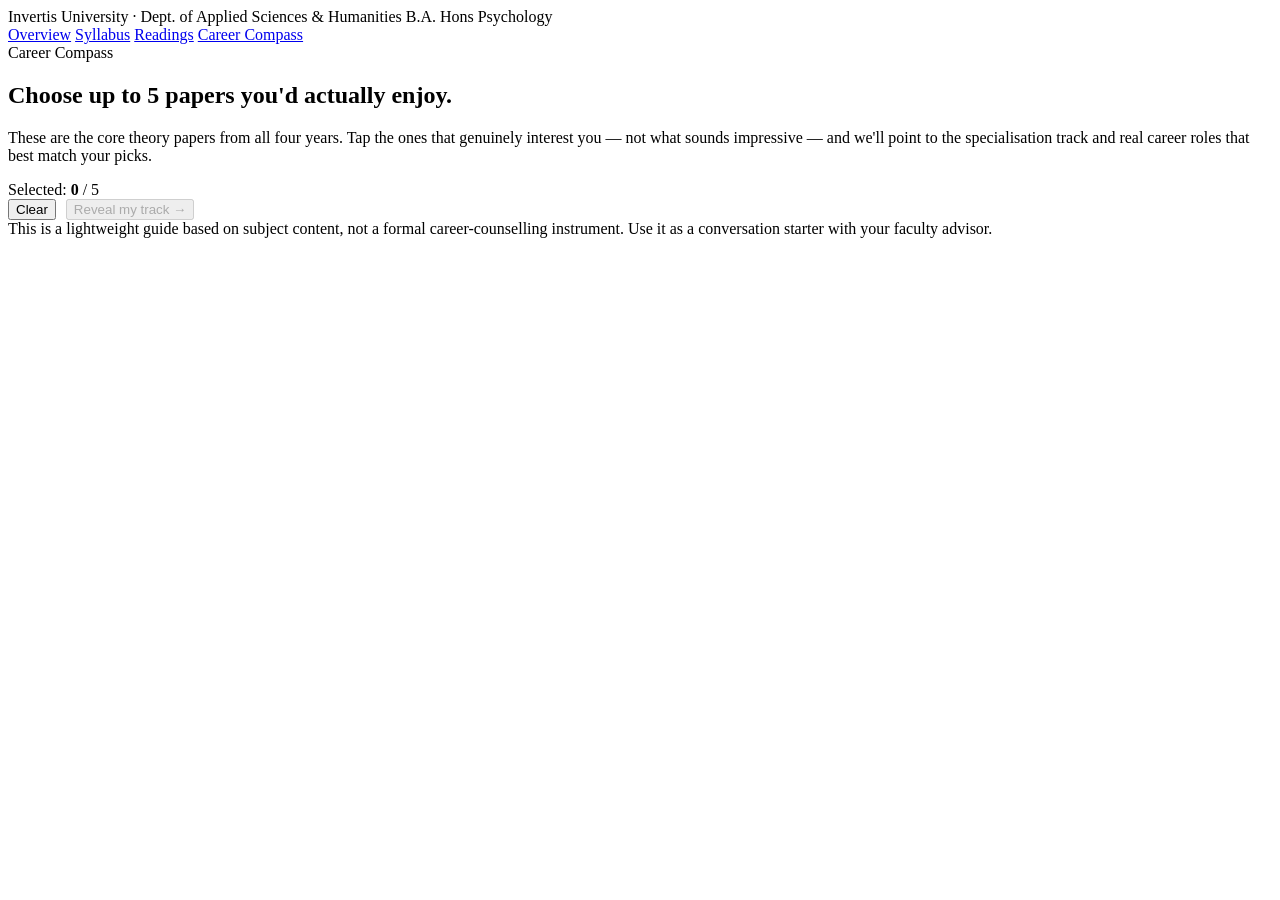
==== career.html @ 541e6971 "Add files via upload" ====
<!DOCTYPE html>
<html lang="en">
<head>
<meta charset="UTF-8">
<meta name="viewport" content="width=device-width, initial-scale=1.0">
<title>Career Compass — B.A. Hons Psychology</title>
<link rel="stylesheet" href="css/style.css">
</head>
<body>

<header class="site-header">
  <div class="nav-row">
    <div class="brand">
      <span class="kicker">Invertis University · Dept. of Applied Sciences &amp; Humanities</span>
      <span class="name">B.A. Hons Psychology</span>
    </div>
    <nav class="tabs">
      <a class="tab" href="index.html">Overview</a>
      <a class="tab" href="syllabus.html">Syllabus</a>
      <a class="tab" href="readings.html">Readings</a>
      <a class="tab active" href="career.html">Career Compass</a>
    </nav>
  </div>
</header>

<main>
  <section class="tight">
    <div class="wrap">
      <span class="kicker-eyebrow">Career Compass</span>
      <h2>Choose up to 5 papers you'd actually enjoy.</h2>
      <p class="section-note">These are the core theory papers from all four years. Tap the ones that
      genuinely interest you — not what sounds impressive — and we'll point to the specialisation
      track and real career roles that best match your picks.</p>

      <div class="picker-grid" id="pickerGrid"></div>

      <div class="picker-bar">
        <span class="count">Selected: <b id="selCount">0</b> / 5</span>
        <div style="display:flex; gap:10px;">
          <button class="btn ghost" id="clearBtn">Clear</button>
          <button class="btn" id="revealBtn" disabled>Reveal my track →</button>
        </div>
      </div>

      <div id="resultZone"></div>
    </div>
  </section>
</main>

<footer class="site-footer">
  <div class="wrap">This is a lightweight guide based on subject content, not a formal career-counselling
    instrument. Use it as a conversation starter with your faculty advisor.</div>
</footer>

<script src="js/data.js"></script>
<script>
  const pickerGrid = document.getElementById('pickerGrid');
  const selCount = document.getElementById('selCount');
  const revealBtn = document.getElementById('revealBtn');
  const clearBtn = document.getElementById('clearBtn');
  const resultZone = document.getElementById('resultZone');
  const MAX = 5;
  let selected = new Set();

  function buildGrid(){
    pickerGrid.innerHTML = CAREER_SUBJECTS.map(s => `
      <div class="chip" data-code="${s.code}" tabindex="0" role="checkbox" aria-checked="false">
        <div class="c-code mono">${s.code}</div>
        <div class="c-name">${s.name}</div>
        <div class="c-year">Year ${s.year}</div>
      </div>
    `).join('');

    pickerGrid.querySelectorAll('.chip').forEach(chip=>{
      chip.addEventListener('click', ()=>toggle(chip));
      chip.addEventListener('keydown', (e)=>{ if(e.key==='Enter'||e.key===' '){ e.preventDefault(); toggle(chip);} });
    });
  }

  function toggle(chip){
    const code = chip.dataset.code;
    if(selected.has(code)){
      selected.delete(code);
      chip.classList.remove('selected');
      chip.setAttribute('aria-checked','false');
    } else {
      if(selected.size >= MAX) return;
      selected.add(code);
      chip.classList.add('selected');
      chip.setAttribute('aria-checked','true');
    }
    selCount.textContent = selected.size;
    revealBtn.disabled = selected.size === 0;
    resultZone.innerHTML = '';
  }

  clearBtn.addEventListener('click', ()=>{
    selected.clear();
    pickerGrid.querySelectorAll('.chip').forEach(c=>{ c.classList.remove('selected'); c.setAttribute('aria-checked','false'); });
    selCount.textContent = '0';
    revealBtn.disabled = true;
    resultZone.innerHTML = '';
  });

  revealBtn.addEventListener('click', ()=>{
    const scores = {};
    const chosen = CAREER_SUBJECTS.filter(s=>selected.has(s.code));
    chosen.forEach(s=>{
      Object.entries(s.tags).forEach(([k,v])=>{ scores[k] = (scores[k]||0) + v; });
    });
    const ranked = Object.entries(scores).sort((a,b)=>b[1]-a[1]);
    if(ranked.length === 0){ resultZone.innerHTML = ''; return; }

    const [topKey, topScore] = ranked[0];
    const top = SPECIALISATIONS[topKey];
    const second = ranked[1] ? SPECIALISATIONS[ranked[1][0]] : null;

    let html = `<div class="card result-card">
      <div class="badge">Based on ${chosen.length} subject${chosen.length>1?'s':''}</div>
      <h3>${top.title}</h3>
      <p class="lede">${top.blurb}</p>
      <h3 style="font-size:1rem; font-family:'Inter',sans-serif; text-transform:uppercase; letter-spacing:.06em; color:#6B6350;">Roles this points toward</h3>
      <ul class="role-list">${top.roles.map(r=>`<li>${r}</li>`).join('')}</ul>
      <h3 style="font-size:1rem; font-family:'Inter',sans-serif; text-transform:uppercase; letter-spacing:.06em; color:#6B6350;">Papers to prioritise later in the programme</h3>
      <ul class="next-list">${top.next.map(n=>`<li>${n}</li>`).join('')}</ul>`;

    if(second){
      html += `<div class="secondary-note">Your picks also lean toward <strong>${second.title}</strong> —
        worth exploring as a minor interest or elective focus: ${second.roles.slice(0,2).join(', ')}.</div>`;
    }
    html += `</div>`;
    resultZone.innerHTML = html;
    resultZone.scrollIntoView({ behavior:'smooth', block:'nearest' });
  });

  buildGrid();
</script>
</body>
</html>
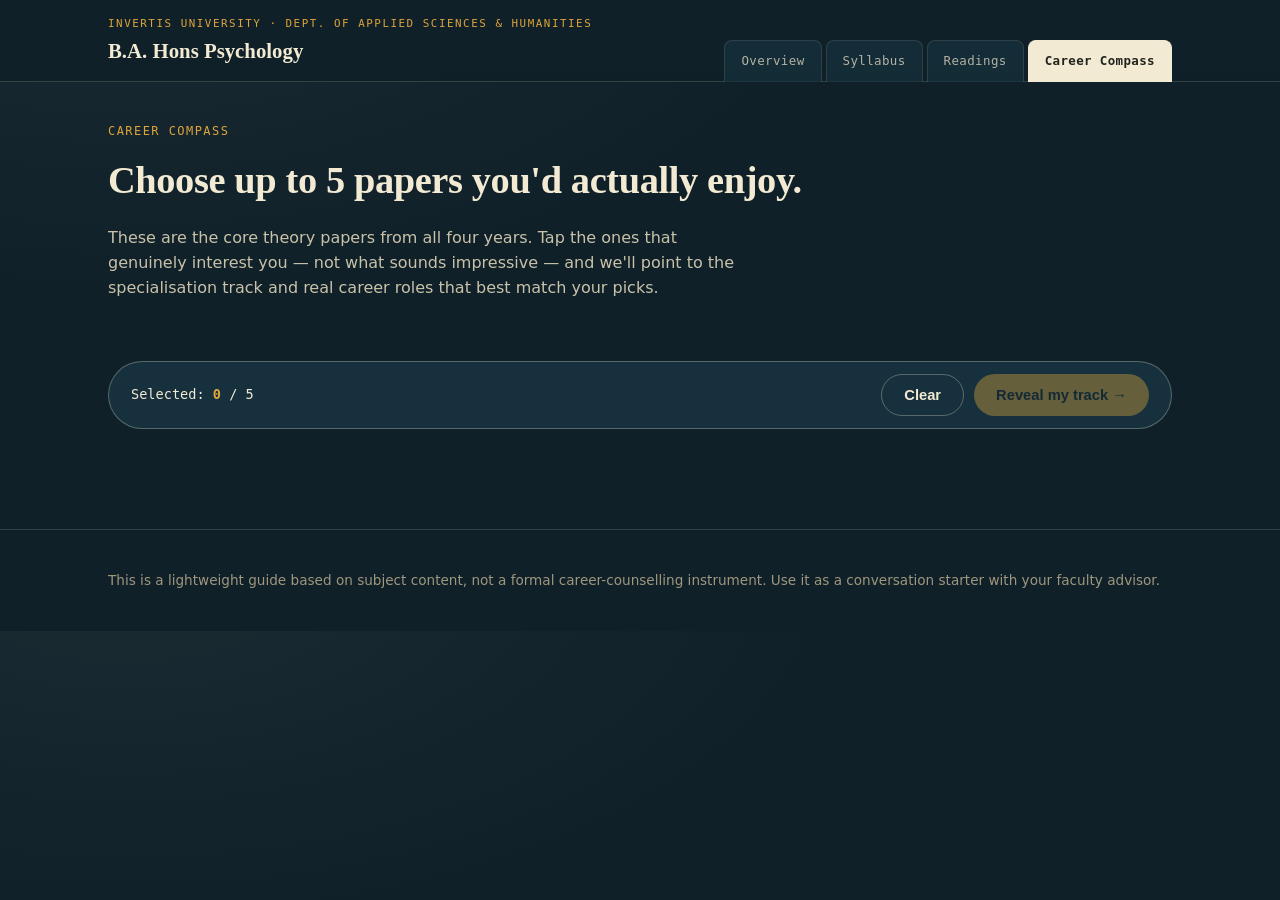
==== commit fe157306: "Add files via upload" ====
--- a/career.html
+++ b/career.html
@@ -4,7 +4,353 @@
 <meta charset="UTF-8">
 <meta name="viewport" content="width=device-width, initial-scale=1.0">
 <title>Career Compass — B.A. Hons Psychology</title>
-<link rel="stylesheet" href="css/style.css">
+<style>
+/* ============================================================
+   INVERTIS PSYCHOLOGY — "FIELD NOTES" DESIGN SYSTEM
+   ============================================================ */
+
+@import url('https://fonts.googleapis.com/css2?family=Fraunces:opsz,wght@9..144,400;9..144,500;9..144,600;9..144,700&family=Inter:wght@400;500;600;700&family=IBM+Plex+Mono:wght@400;500;600&display=swap');
+
+:root{
+  --ink:        #0F2028;
+  --ink-2:      #16313D;
+  --ink-3:      #1F4351;
+  --paper:      #F2EAD3;
+  --paper-2:    #EAE0C2;
+  --ink-text:   #23241E;
+  --muted:      #6B6350;
+  --mustard:    #DDA43C;
+  --mustard-d:  #B9852C;
+  --coral:      #C1502E;
+  --sage:       #7C9A73;
+  --line:       rgba(242,234,211,0.16);
+  --line-strong:rgba(242,234,211,0.30);
+  --shadow:     0 18px 40px rgba(0,0,0,0.35);
+  --radius:     3px;
+  --maxw:       1120px;
+}
+
+*,*::before,*::after{ box-sizing:border-box; }
+html{ scroll-behavior:smooth; }
+
+body{
+  margin:0;
+  background:
+    radial-gradient(1200px 600px at 10% -10%, rgba(255,255,255,0.05), transparent 60%),
+    var(--ink);
+  color: var(--paper);
+  font-family:'Inter', system-ui, sans-serif;
+  line-height:1.55;
+  -webkit-font-smoothing:antialiased;
+}
+
+a{ color:inherit; }
+img{ max-width:100%; display:block; }
+
+h1,h2,h3,h4{
+  font-family:'Fraunces', Georgia, serif;
+  margin:0 0 .4em;
+  letter-spacing:-0.01em;
+  color: var(--paper);
+}
+h1{ font-size: clamp(2.4rem, 5vw, 4.2rem); font-weight:600; line-height:1.02; }
+h2{ font-size: clamp(1.6rem, 3vw, 2.4rem); font-weight:600; }
+h3{ font-size: 1.25rem; font-weight:600; }
+
+.mono{ font-family:'IBM Plex Mono', monospace; }
+
+.wrap{ max-width: var(--maxw); margin:0 auto; padding: 0 28px; }
+
+/* ---------- Folder-tab navigation ---------- */
+.site-header{
+  position:sticky; top:0; z-index:50;
+  background: linear-gradient(180deg, var(--ink) 70%, rgba(15,32,40,0.94));
+  border-bottom:1px solid var(--line);
+  backdrop-filter: blur(6px);
+}
+.nav-row{
+  display:flex; align-items:flex-end; justify-content:space-between;
+  max-width: var(--maxw); margin:0 auto; padding: 16px 28px 0;
+  gap: 20px; flex-wrap:wrap;
+}
+.brand{
+  display:flex; flex-direction:column; gap:2px; padding-bottom:14px;
+}
+.brand .kicker{
+  font-family:'IBM Plex Mono', monospace; font-size:.68rem; letter-spacing:.14em;
+  text-transform:uppercase; color: var(--mustard);
+}
+.brand .name{ font-family:'Fraunces', serif; font-size:1.3rem; font-weight:600; }
+
+.tabs{ display:flex; gap:4px; flex-wrap:wrap; }
+.tab{
+  font-family:'IBM Plex Mono', monospace;
+  font-size:.78rem; letter-spacing:.03em;
+  text-decoration:none;
+  color: var(--paper);
+  background: var(--ink-2);
+  border:1px solid var(--line);
+  border-bottom:none;
+  padding:10px 16px 12px;
+  border-radius: 8px 8px 0 0;
+  position:relative; top:1px;
+  opacity:.72;
+  transition: opacity .15s ease, transform .15s ease, background .15s ease;
+}
+.tab:hover{ opacity:1; transform: translateY(-2px); }
+.tab.active{
+  opacity:1; background: var(--paper); color:var(--ink-text);
+  border-color:var(--paper);
+  font-weight:600;
+}
+
+/* ---------- hero ---------- */
+.hero{
+  padding: 86px 0 60px;
+  position:relative;
+  overflow:hidden;
+  border-bottom:1px solid var(--line);
+}
+.hero::before{
+  content:"";
+  position:absolute; inset:0;
+  background-image:
+    linear-gradient(var(--line) 1px, transparent 1px);
+  background-size: 100% 42px;
+  opacity:.35;
+  pointer-events:none;
+}
+.hero .eyebrow{
+  font-family:'IBM Plex Mono', monospace;
+  color: var(--mustard); font-size:.8rem; letter-spacing:.14em; text-transform:uppercase;
+  margin-bottom: 18px; display:inline-block;
+  border:1px solid var(--line-strong); padding:6px 12px; border-radius:20px;
+}
+.hero p.lede{ max-width: 620px; font-size:1.12rem; color:#D8D2BE; }
+
+.hero-stats{
+  display:grid; grid-template-columns: repeat(auto-fit,minmax(130px,1fr));
+  gap:1px; background: var(--line); border:1px solid var(--line);
+  margin-top:44px; max-width:820px; border-radius: var(--radius); overflow:hidden;
+}
+.hero-stats div{ background: var(--ink); padding:18px 20px; }
+.hero-stats .num{ font-family:'Fraunces', serif; font-size:1.9rem; color:var(--mustard); }
+.hero-stats .lbl{ font-size:.78rem; color:#B9B29C; margin-top:2px; }
+
+/* ---------- index card ---------- */
+.card{
+  background: var(--paper);
+  color: var(--ink-text);
+  border-radius: var(--radius);
+  box-shadow: var(--shadow);
+  position:relative;
+  padding: 28px 30px;
+}
+.card::before{ /* punch hole */
+  content:"";
+  position:absolute; left:16px; top:16px;
+  width:9px; height:9px; border-radius:50%;
+  background: var(--ink);
+  box-shadow: 0 0 0 3px var(--paper-2) inset, 0 1px 2px rgba(0,0,0,.4) inset;
+}
+.card .tag-stamp{
+  position:absolute; top:16px; right:18px;
+  font-family:'IBM Plex Mono', monospace;
+  font-size:.7rem; letter-spacing:.05em;
+  color:var(--coral); border:1.5px solid var(--coral);
+  padding:3px 9px; border-radius:20px; transform: rotate(3deg);
+  text-transform:uppercase;
+}
+
+section{ padding: 64px 0; }
+section.tight{ padding: 40px 0; }
+section h2{ margin-bottom:.3em; }
+.section-note{ color:#C9C2AA; max-width:640px; margin-bottom: 34px; }
+
+.grid{ display:grid; gap:22px; }
+.grid.cols-2{ grid-template-columns: repeat(2,1fr); }
+.grid.cols-3{ grid-template-columns: repeat(3,1fr); }
+.grid.cols-4{ grid-template-columns: repeat(4,1fr); }
+@media (max-width: 900px){
+  .grid.cols-2, .grid.cols-3, .grid.cols-4{ grid-template-columns: 1fr 1fr; }
+}
+@media (max-width: 600px){
+  .grid.cols-2, .grid.cols-3, .grid.cols-4{ grid-template-columns: 1fr; }
+}
+
+.pillar{
+  border:1px solid var(--line);
+  border-radius: var(--radius);
+  padding: 24px 22px;
+  background: rgba(255,255,255,0.02);
+}
+.pillar .idx{ font-family:'IBM Plex Mono',monospace; color:var(--mustard); font-size:.8rem; }
+.pillar h3{ margin-top:10px; }
+.pillar p{ color:#C9C2AA; font-size:.95rem; margin:0; }
+
+/* ---------- buttons ---------- */
+.btn{
+  display:inline-flex; align-items:center; gap:8px;
+  background: var(--mustard); color: var(--ink);
+  font-weight:700; font-family:'Inter',sans-serif; font-size:.92rem;
+  padding: 12px 22px; border-radius: 30px; text-decoration:none;
+  border:none; cursor:pointer;
+  transition: transform .15s ease, background .15s ease;
+}
+.btn:hover{ background: var(--mustard-d); transform: translateY(-1px); }
+.btn.ghost{
+  background:transparent; color: var(--paper); border:1px solid var(--line-strong);
+}
+.btn.ghost:hover{ background: rgba(255,255,255,0.06); }
+.btn:disabled{ opacity:.4; cursor:not-allowed; transform:none; }
+
+/* ---------- year tabs / semester tables (syllabus page) ---------- */
+.year-tabs{ display:flex; gap:10px; flex-wrap:wrap; margin-bottom: 30px; }
+.year-tab{
+  font-family:'IBM Plex Mono', monospace; font-size:.85rem;
+  border:1px solid var(--line-strong); background:transparent; color:var(--paper);
+  padding:10px 18px; border-radius:30px; cursor:pointer;
+}
+.year-tab.active{ background: var(--sage); border-color: var(--sage); color:#0F2028; font-weight:700; }
+
+.sem-block{ margin-bottom: 40px; }
+.sem-head{
+  display:flex; align-items:baseline; gap:14px; margin-bottom:14px;
+  border-bottom:1px dashed var(--line-strong); padding-bottom:10px;
+}
+.sem-head .sem-name{ font-family:'Fraunces',serif; font-size:1.4rem; }
+.sem-head .sem-credits{ font-family:'IBM Plex Mono',monospace; color:var(--mustard); font-size:.85rem; }
+
+.course-list{ display:flex; flex-direction:column; gap:10px; }
+.course-row{
+  display:grid; grid-template-columns: 90px 1fr 90px 130px 70px;
+  align-items:center; gap:14px;
+  background: rgba(255,255,255,0.03);
+  border:1px solid var(--line); border-radius: var(--radius);
+  padding: 12px 16px;
+}
+.course-row.lab{ background: rgba(124,154,115,0.08); border-color: rgba(124,154,115,0.3); }
+.course-row.project{ background: rgba(193,80,46,0.08); border-color: rgba(193,80,46,0.3); }
+.course-row .code{ font-family:'IBM Plex Mono',monospace; font-size:.78rem; color:#B9B29C; }
+.course-row .cname{ font-weight:600; }
+.course-row .type-badge{
+  font-family:'IBM Plex Mono',monospace; font-size:.68rem; text-transform:uppercase;
+  color:#B9B29C; letter-spacing:.05em;
+}
+.course-row .periods{ font-family:'IBM Plex Mono',monospace; font-size:.78rem; color:#B9B29C; }
+.course-row .credit-stamp{
+  justify-self:end;
+  width:44px; height:44px; border-radius:50%;
+  border:2px solid var(--mustard); color:var(--mustard);
+  display:flex; align-items:center; justify-content:center;
+  font-family:'IBM Plex Mono',monospace; font-weight:700; font-size:.95rem;
+  transform: rotate(-6deg);
+}
+@media (max-width:760px){
+  .course-row{ grid-template-columns: 1fr; gap:6px; }
+  .course-row .credit-stamp{ justify-self:start; margin-top:6px; }
+}
+
+/* ---------- readings page ---------- */
+.readings-layout{ display:grid; grid-template-columns: 300px 1fr; gap: 30px; align-items:flex-start; }
+@media (max-width: 860px){ .readings-layout{ grid-template-columns: 1fr; } }
+
+.subject-index{
+  border:1px solid var(--line); border-radius: var(--radius);
+  max-height: 640px; overflow-y:auto;
+  background: rgba(255,255,255,0.02);
+}
+.subject-index .yr-label{
+  font-family:'IBM Plex Mono',monospace; font-size:.72rem; text-transform:uppercase;
+  color: var(--mustard); padding:12px 16px 6px; letter-spacing:.08em;
+}
+.subject-btn{
+  display:block; width:100%; text-align:left; background:none; border:none;
+  color: var(--paper); padding:10px 16px; font-size:.9rem; cursor:pointer;
+  border-left:3px solid transparent;
+  font-family:'Inter',sans-serif;
+}
+.subject-btn:hover{ background: rgba(255,255,255,0.05); }
+.subject-btn.active{ border-left-color: var(--mustard); background: rgba(221,164,60,0.1); font-weight:600; }
+.subject-btn .has-books{ color: var(--sage); font-size:.68rem; font-family:'IBM Plex Mono',monospace; display:block; margin-top:2px; }
+
+.book-card{ min-height: 420px; }
+.book-card h3{ font-size:1.5rem; margin-bottom:2px; }
+.book-card .meta{ color: var(--muted); font-size:.85rem; margin-bottom:20px; font-family:'IBM Plex Mono',monospace; }
+.book-list{ list-style:none; margin:0; padding:0; display:flex; flex-direction:column; gap:10px;}
+.book-list li{
+  padding-left:26px; position:relative; font-size:.94rem;
+  border-bottom:1px dotted rgba(35,36,30,0.18); padding-bottom:10px;
+}
+.book-list li::before{
+  content:"—"; position:absolute; left:0; color: var(--coral); font-weight:700;
+}
+.empty-note{
+  border:1px dashed rgba(35,36,30,.35); border-radius: var(--radius);
+  padding: 22px; color: var(--muted); font-style:italic;
+}
+
+/* ---------- career picker ---------- */
+.picker-grid{ display:grid; grid-template-columns: repeat(auto-fill,minmax(230px,1fr)); gap:12px; }
+.chip{
+  border:1px solid var(--line-strong); border-radius: var(--radius);
+  padding: 14px 16px; cursor:pointer; user-select:none;
+  background: rgba(255,255,255,0.02);
+  transition: background .15s ease, border-color .15s ease;
+}
+.chip:hover{ background: rgba(255,255,255,0.06); }
+.chip.selected{ background: rgba(221,164,60,0.14); border-color: var(--mustard); }
+.chip .c-code{ font-family:'IBM Plex Mono',monospace; font-size:.68rem; color:var(--mustard); }
+.chip .c-name{ font-weight:600; margin-top:4px; font-size:.92rem; }
+.chip .c-year{ font-size:.72rem; color:#9F977E; margin-top:4px; }
+
+.picker-bar{
+  position:sticky; bottom:0; margin-top:26px;
+  display:flex; align-items:center; justify-content:space-between;
+  background: var(--ink-2); border:1px solid var(--line-strong);
+  border-radius: 40px; padding: 12px 22px; flex-wrap:wrap; gap:14px;
+}
+.picker-bar .count{ font-family:'IBM Plex Mono',monospace; font-size:.85rem; }
+.picker-bar .count b{ color: var(--mustard); }
+
+.result-card{ margin-top: 40px; }
+.result-card .badge{
+  display:inline-block; font-family:'IBM Plex Mono',monospace; font-size:.72rem;
+  text-transform:uppercase; letter-spacing:.08em; color: var(--coral);
+  border:1px solid var(--coral); padding:4px 10px; border-radius: 20px; margin-bottom:12px;
+}
+.result-card h3{ font-size:1.9rem; }
+.result-card .lede{ color:#4A4536; margin-bottom: 20px; }
+.role-list{ display:flex; flex-wrap:wrap; gap:8px; margin: 14px 0 22px; padding:0; list-style:none; }
+.role-list li{
+  background: var(--ink); color: var(--paper);
+  font-size:.82rem; padding:7px 14px; border-radius: 20px;
+}
+.next-list{ margin:0; padding-left: 20px; color:#4A4536; }
+.next-list li{ margin-bottom:6px; }
+.secondary-note{ margin-top: 20px; padding-top:16px; border-top:1px dashed rgba(35,36,30,.25); color:#6B6350; font-size:.88rem; }
+
+/* ---------- footer ---------- */
+.site-footer{
+  border-top:1px solid var(--line); padding: 40px 0; margin-top: 60px;
+  color:#9F977E; font-size:.85rem;
+}
+.site-footer a{ color: var(--mustard); text-decoration:none; }
+
+/* ---------- misc ---------- */
+.divider{ height:1px; background: var(--line); margin: 60px 0; border:none; }
+.kicker-eyebrow{
+  font-family:'IBM Plex Mono',monospace; text-transform:uppercase; letter-spacing:.12em;
+  font-size:.75rem; color: var(--mustard); margin-bottom:10px; display:block;
+}
+
+@media (prefers-reduced-motion: reduce){
+  *{ animation:none !important; transition:none !important; }
+}
+
+:focus-visible{ outline: 2px solid var(--mustard); outline-offset: 2px; }
+
+</style>
 </head>
 <body>
 
